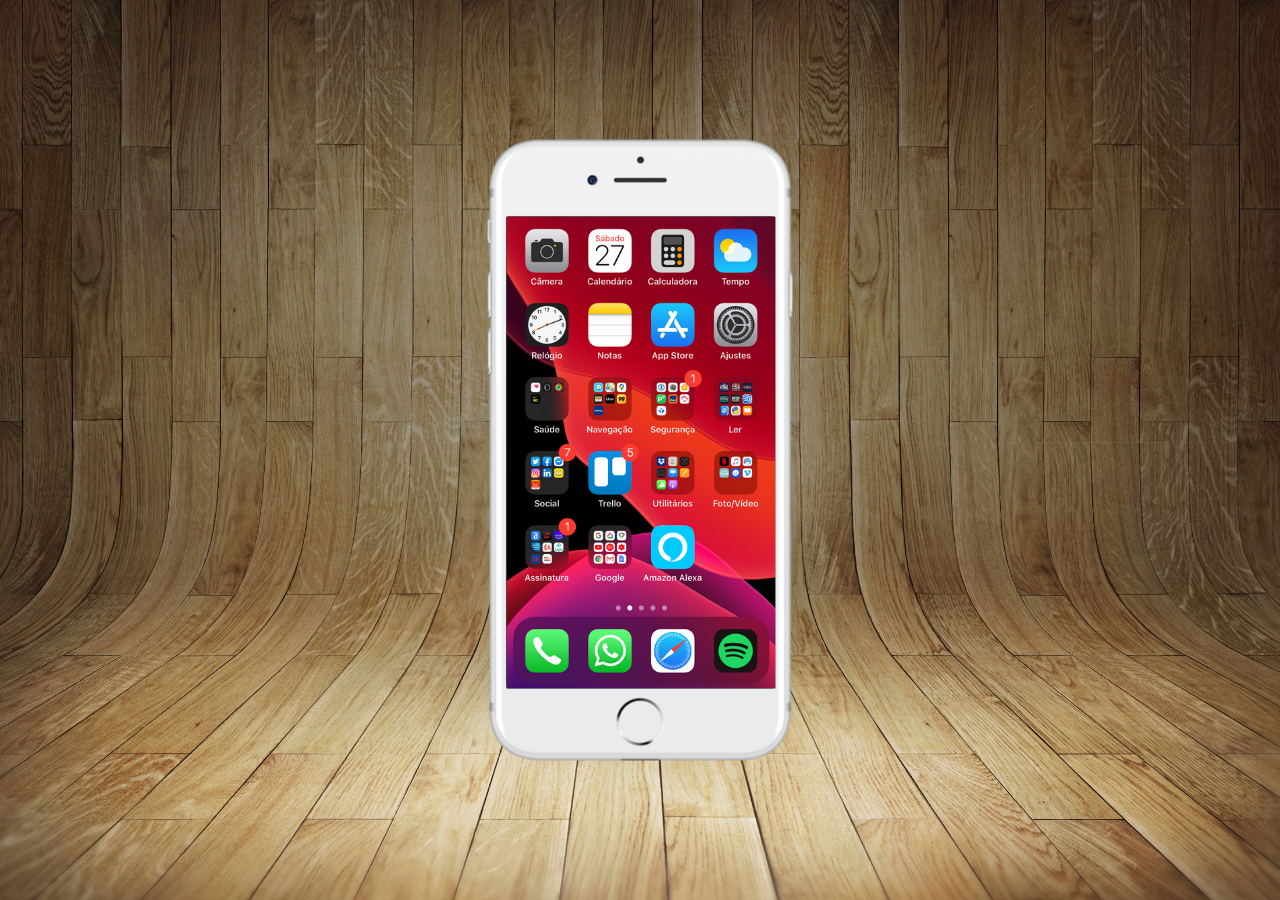
==== index.html @ eb686583 "criação do arquivo home" ====
<!DOCTYPE html>
<html lang="pt-BR">
<head>
    <meta charset="UTF-8">
    <meta http-equiv="X-UA-Compatible" content="IE=edge">
    <meta name="viewport" content="width=device-width, initial-scale=1.0">
    <title>Projeto de Redes Sociais!!</title>
    <link rel="shortcut icon" href="pacote-d013/favicon.ico" type="image/
    x-icon">
    <link rel="stylesheet" href="estilos/style.css">
</head>
<body>
<main>

<section id="telefone">
<iframe src="home.html" name="tela" id="tela" frameborder="0"></iframe>

</section>
<!--  -->
<!--  -->
<section id="redes-sociais">


</section>

</main>
</body>
</html>
---- estilos/style.css ----
@charset "UTF-8";

*{
margin: 0px;
padding: 0px;
font-family:Arial, Helvetica, sans-serif;
}

html,body{
    height: 100vh;
    width: 100vw;
    background-color: rgb(0, 0, 0);
}

body{
    background: url(../pacote-d013/imagens/fundo-madeira.jpg) no-repeat top center;
    background-size: cover;
    background-attachment: fixed;
}

main{
    position: relative;
    height: 100vh;
}

#telefone{
    position:absolute;
    width: 311px;
    height: 627px;
    top:  50%;
    left: 50%;
    transform: translate(-50%,-50%);
    background: url(../pacote-d013/imagens/frame-iphone.png);
}

#tela{
    position: relative;
    top: 80px;
    left:22px;
    height: 472px;
    width: 269px;

}
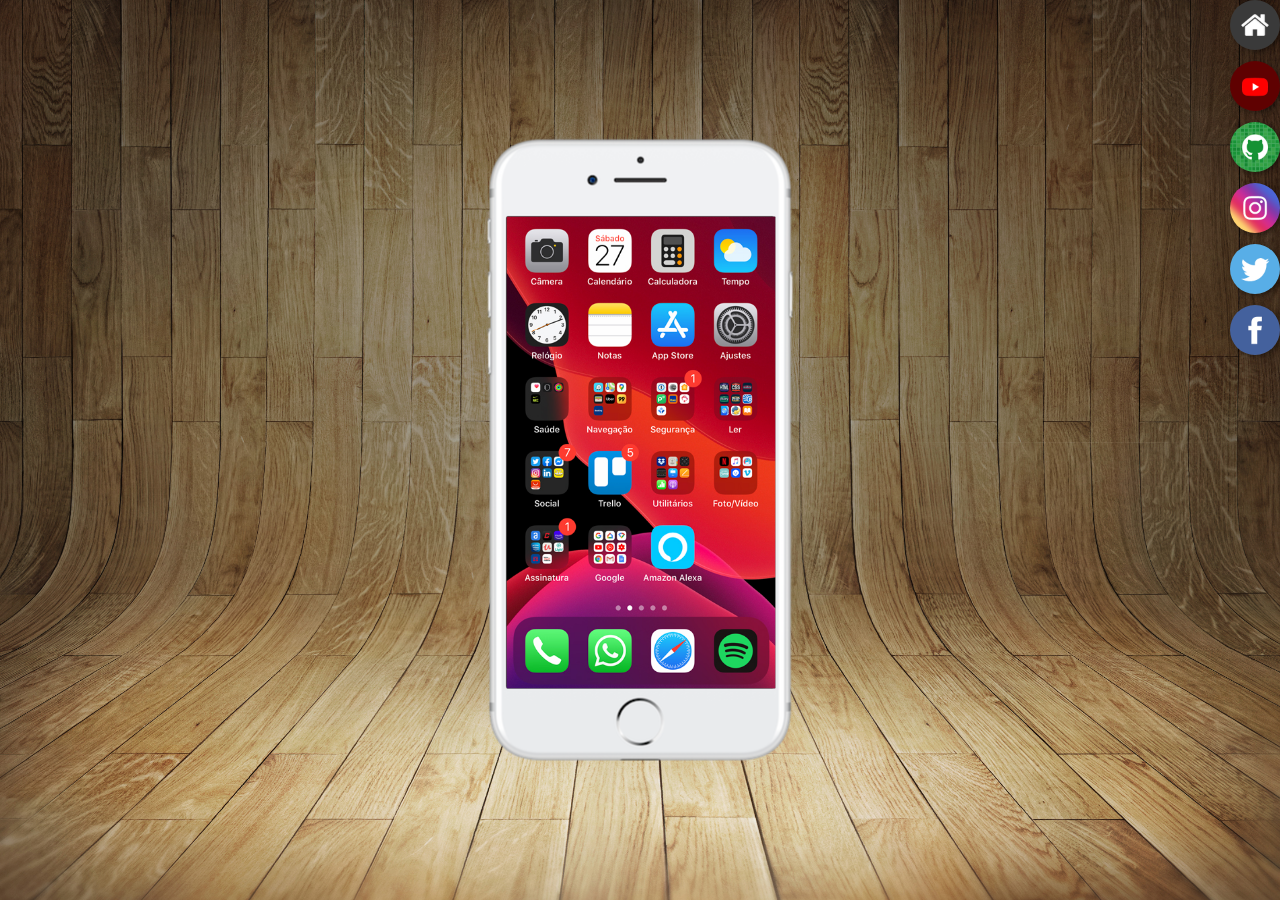
==== commit 72b87be4: "botões adicionados" ====
--- a/index.html
+++ b/index.html
@@ -13,14 +13,20 @@
 <main>
 
 <section id="telefone">
-<iframe src="home.html" name="tela" id="tela" frameborder="0"></iframe>
+<iframe src="home.html" name="tela" id="tela" frameborder="0">
+    Seu navegador nã é compativel
+</iframe>
 
 </section>
 <!--  -->
 <!--  -->
 <section id="redes-sociais">
-
-
+<a href="#" target="tela"><img src="pacote-d013/imagens/logo-home.jpg" alt="home"></a> <br>
+<a href="#"><img src="pacote-d013/imagens/logo-youtube.jpg" alt="youtube"></a> <br>
+<a href="#"><img src="pacote-d013/imagens/logo-github.jpg" alt="github"></a> <br>
+<a href="#"><img src="pacote-d013/imagens/logo-instagram.jpg" alt="Insta"></a> <br>
+<a href="#"><img src="pacote-d013/imagens/logo-twitter.jpg" alt="twitter"></a> <br>
+<a href="#"><img src="pacote-d013/imagens/logo-facebook.jpg" alt=""></a>
 </section>
 
 </main>
--- a/estilos/style.css
+++ b/estilos/style.css
@@ -40,4 +40,24 @@
     height: 472px;
     width: 269px;
 
+}
+
+#redes-sociais img{
+width: 50px;
+height: 50px;
+border-radius: 50%;
+box-shadow:2px 2px 5px rgba(0, 0, 0, 0.400);
+box-sizing: border-box;
+}
+
+#redes-sociais{
+text-align: right;
+line-height: 2em;
+}
+
+#redes-sociais img:hover{
+    border: 2px solid rgba(255, 255, 255, 0.600);
+    transform: translate(-3px, -3px);
+    box-shadow: 5px 5px 10px rgba(0, 0, 0, 0.600);
+    transition: transform .3s,border .1s;
 }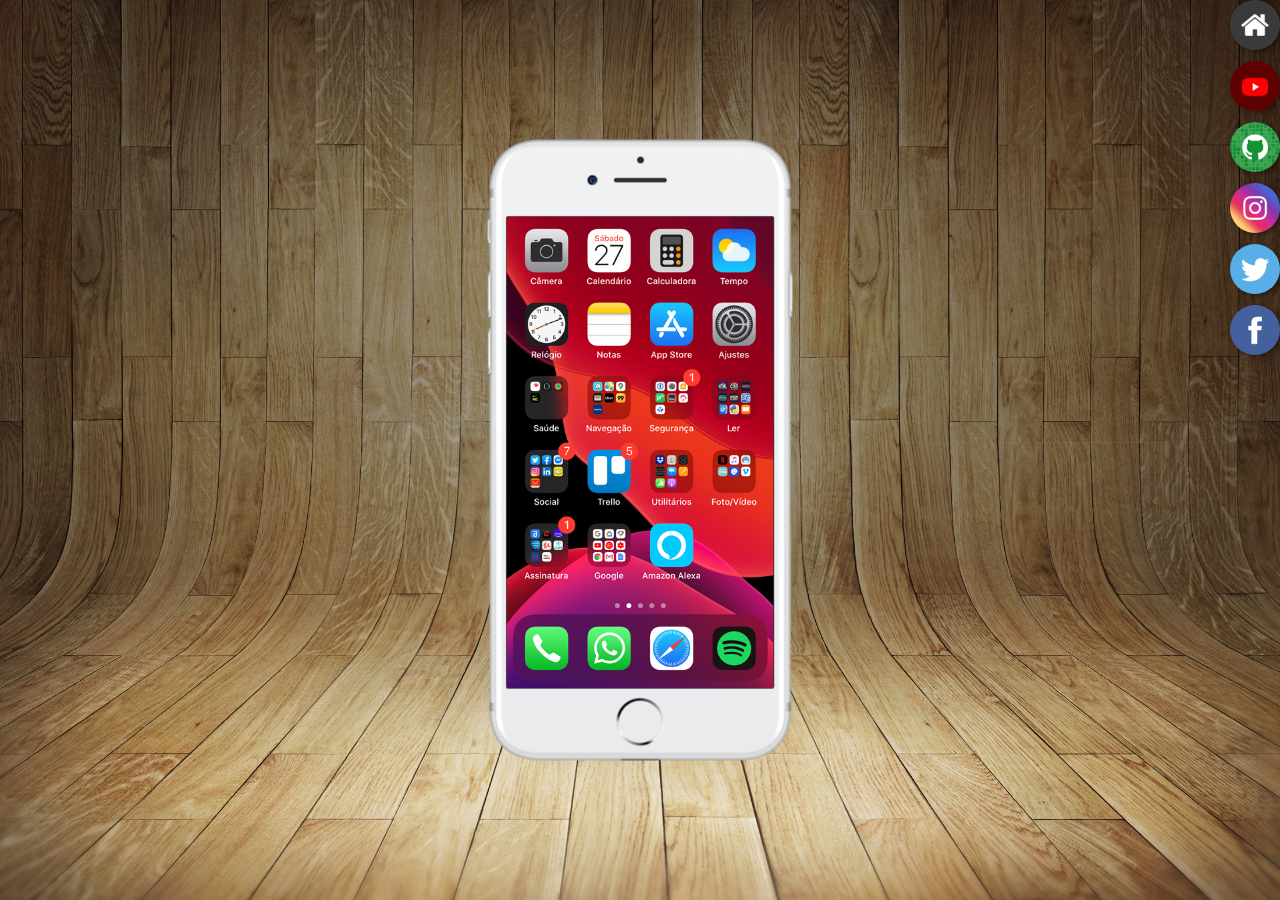
==== commit d47e3579: "adição das imagens e do sistema e troca de apps" ====
--- a/index.html
+++ b/index.html
@@ -21,12 +21,12 @@
 <!--  -->
 <!--  -->
 <section id="redes-sociais">
-<a href="#" target="tela"><img src="pacote-d013/imagens/logo-home.jpg" alt="home"></a> <br>
-<a href="#"><img src="pacote-d013/imagens/logo-youtube.jpg" alt="youtube"></a> <br>
-<a href="#"><img src="pacote-d013/imagens/logo-github.jpg" alt="github"></a> <br>
-<a href="#"><img src="pacote-d013/imagens/logo-instagram.jpg" alt="Insta"></a> <br>
-<a href="#"><img src="pacote-d013/imagens/logo-twitter.jpg" alt="twitter"></a> <br>
-<a href="#"><img src="pacote-d013/imagens/logo-facebook.jpg" alt=""></a>
+<a href="home.html" target="tela"><img src="pacote-d013/imagens/logo-home.jpg" alt="home"></a> <br>
+<a href="youtube.html" target="tela"><img src="pacote-d013/imagens/logo-youtube.jpg" alt="youtube"></a> <br>
+<a href="github.html" target="tela"><img src="pacote-d013/imagens/logo-github.jpg" alt="github"></a> <br>
+<a href="insta.html" target="tela"><img src="pacote-d013/imagens/logo-instagram.jpg" alt="Insta"></a> <br>
+<a href="twitter.html" target="tela"><img src="pacote-d013/imagens/logo-twitter.jpg" alt="twitter"></a> <br>
+<a href="face.html" target="tela"><img src="pacote-d013/imagens/logo-facebook.jpg" alt=""></a>
 </section>
 
 </main>
--- a/estilos/style.css
+++ b/estilos/style.css
@@ -38,7 +38,7 @@
     top: 80px;
     left:22px;
     height: 472px;
-    width: 269px;
+    width: 267px;
 
 }
 
